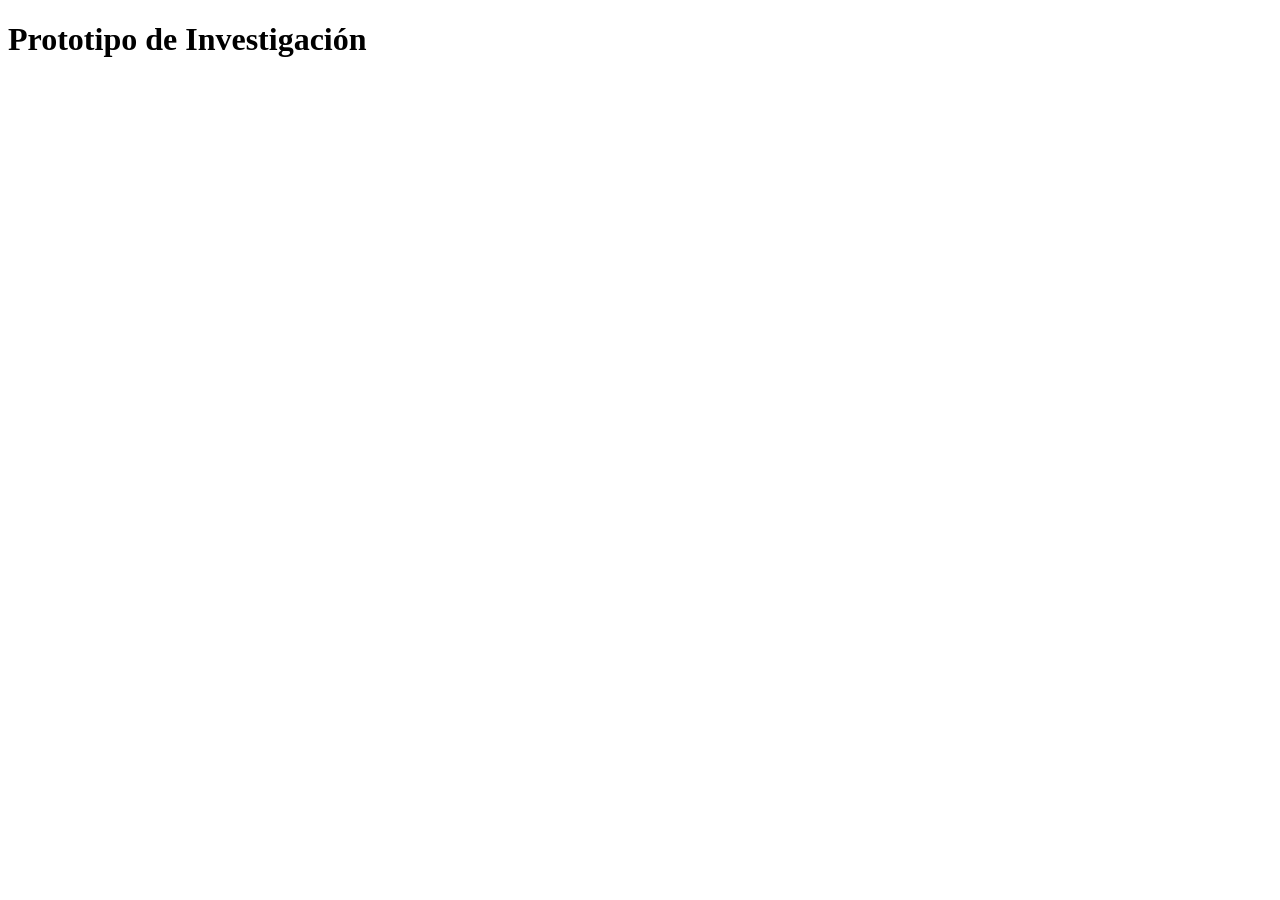
==== index.html @ 4abbee10 "estructura repo" ====
<!DOCTYPE html>
<html lang="en">
<head>
    <meta charset="UTF-8">
    <meta name="viewport" content="width=device-width, initial-scale=1.0">
    <title>Prototipo</title>
</head>
<body>
    <h1>Prototipo de Investigación</h1>
</body>
</html>
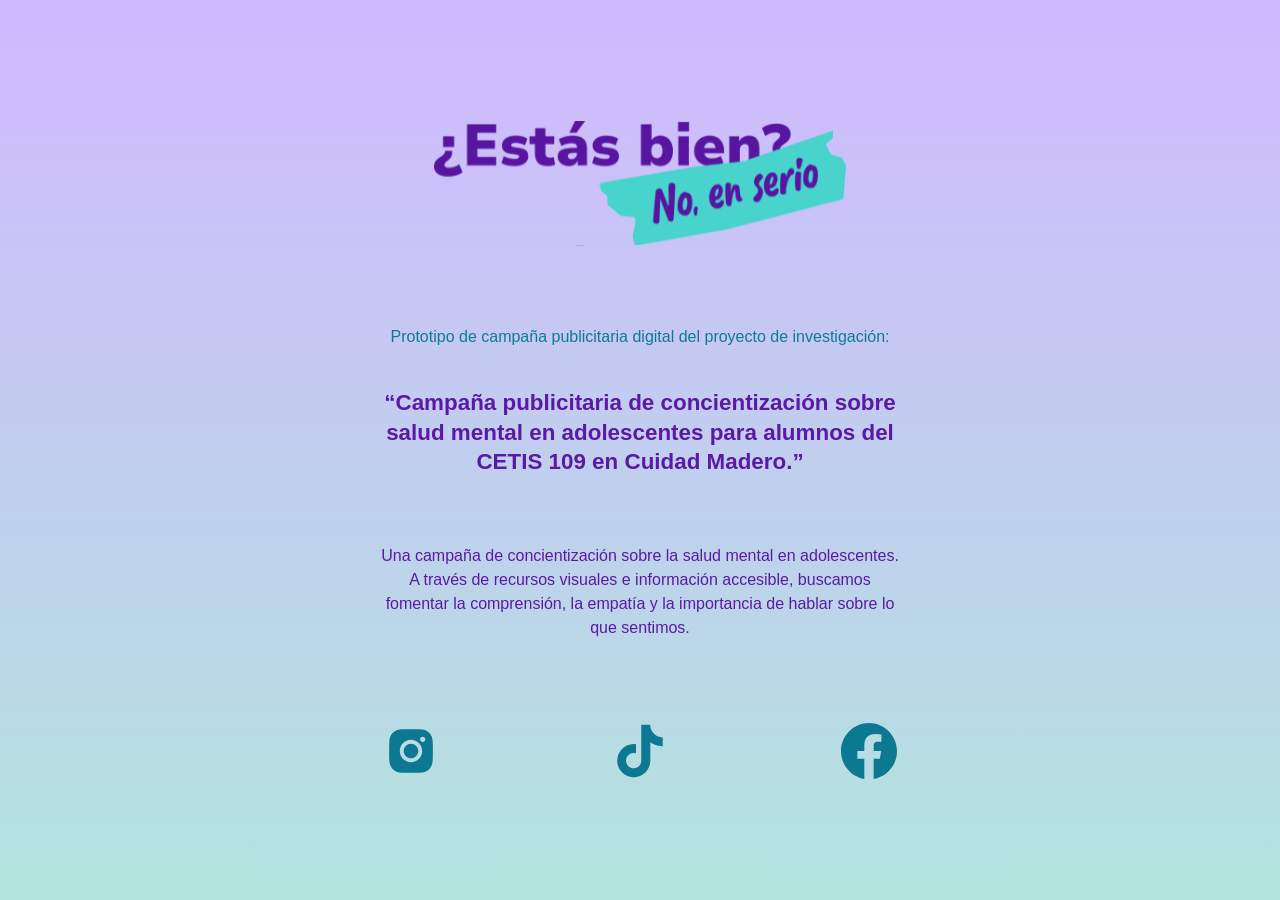
==== commit 220558d8: "landing page" ====
--- a/index.html
+++ b/index.html
@@ -4,8 +4,21 @@
     <meta charset="UTF-8">
     <meta name="viewport" content="width=device-width, initial-scale=1.0">
     <title>Prototipo</title>
+    <link rel="stylesheet" href="css/base.css">
 </head>
 <body>
-    <h1>Prototipo de Investigación</h1>
+    <main>
+        <img src="assets\icons\logo.svg" alt="">
+        <div class="text">
+            <p>Prototipo de campaña publicitaria digital del proyecto de investigación:</p><br>
+            <h1>“Campaña publicitaria de concientización sobre salud mental en adolescentes para alumnos del CETIS 109 en Cuidad Madero.”</h1><br><br>
+            <p>Una campaña de concientización sobre la salud mental en adolescentes. A través de recursos visuales e información accesible, buscamos fomentar la comprensión, la empatía y la importancia de hablar sobre lo que sentimos.</p>
+        </div>
+        <div class="links">
+            <a href="instagram.html"><img src="assets\icons\ig-icon.svg" alt=""></a>
+            <a href="tiktok.html"><img src="assets/icons/ttk-icon.svg" alt=""></a>
+            <a href="facebook.html"><img src="assets/icons/fb-icon.svg" alt=""></a>
+        </div>
+    </main>
 </body>
 </html>
--- a/css/base.css
+++ b/css/base.css
@@ -0,0 +1,84 @@
+*,
+*::before,
+*::after {
+  box-sizing: border-box;
+}
+
+:root {
+  --morado: #5a1aa6;
+  --teal: #0d7a94;
+  --lila: #d1b8ff;
+  --menta: #b2e4de;
+}
+
+html {
+  min-height: 100%;
+  background: linear-gradient(to bottom, var(--lila), var(--menta));
+  background-attachment: fixed; /* el degradado cubre siempre toda la pantalla */
+}
+
+body {
+  margin: 0;
+  font-family: sans-serif;
+  text-align: center;
+}
+
+main {
+  width: 100%;
+  max-width: 767px;
+  margin-inline: auto;
+  min-height: 100vh;
+  min-height: 100dvh;
+  padding: 80px 40px;
+
+  display: flex;
+  flex-direction: column;
+  align-items: center;
+  justify-content: space-around;
+}
+
+/* Logo */
+main > img {
+  width: 60%;
+  height: auto;
+}
+
+/* Bloque de texto */
+.text {
+  max-width: 520px;
+}
+
+.text p:first-child {
+  color: var(--teal);
+  font-size: 1rem;
+  margin: 0 0 1.5rem;
+}
+
+.text h1 {
+  color: var(--morado);
+  font-size: 1.4rem;
+  font-weight: 700;
+  line-height: 1.3;
+  margin: 0 0 2rem;
+}
+
+.text p:last-child {
+  color: var(--morado);
+  font-size: 1rem;
+  line-height: 1.5;
+  margin: 0;
+}
+
+/* Íconos de redes */
+.links {
+  width: 100%;
+  display: flex;
+  justify-content: space-around;
+  align-items: center;
+}
+
+.links img {
+  height: 56px;
+  width: auto;
+  display: block;
+}
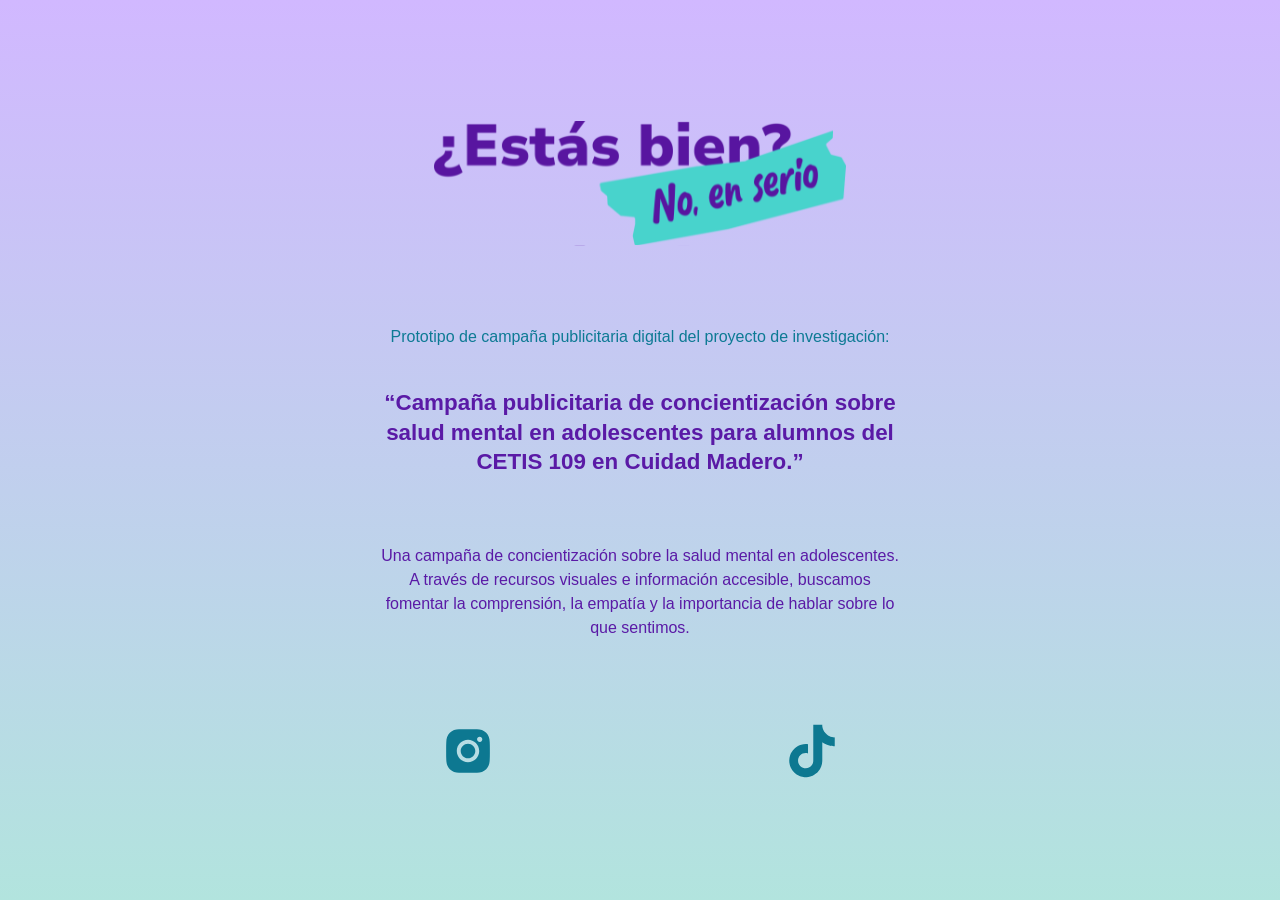
==== commit f0138657: "tiktok y borrado fb" ====
--- a/index.html
+++ b/index.html
@@ -17,7 +17,6 @@
         <div class="links">
             <a href="instagram.html"><img src="assets\icons\ig-icon.svg" alt=""></a>
             <a href="tiktok.html"><img src="assets/icons/ttk-icon.svg" alt=""></a>
-            <a href="facebook.html"><img src="assets/icons/fb-icon.svg" alt=""></a>
         </div>
     </main>
 </body>
--- a/css/base.css
+++ b/css/base.css
@@ -81,4 +81,4 @@
   height: 56px;
   width: auto;
   display: block;
-}+}
